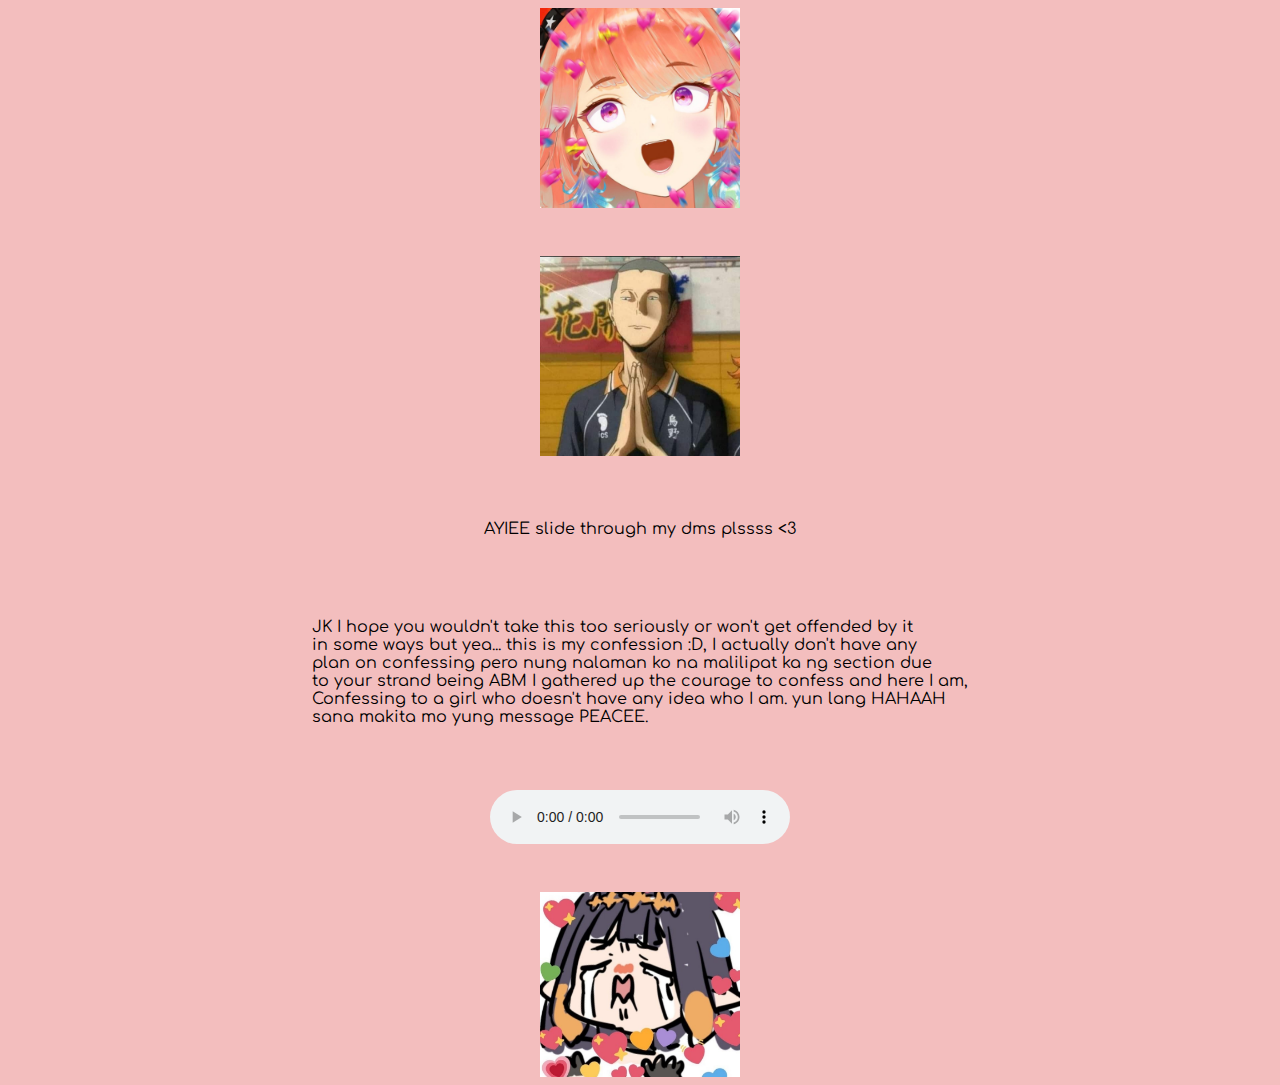
==== PLEASE/yes.html @ b72ee4d5 "POG" ====
<!DOCTYPE html>
<html lang="en">
<head>
            <link href='https://fonts.googleapis.com/css?family=Comfortaa' rel='stylesheet'>				
			<link rel="stylesheet" href="yes.css">	<meta name="viewport" content="width=device-width, initial-scale=1.0">
            <meta charset="UTF-8">
            <title>Tayo na ba? AHAHAHAHA</title>
</head>
<body>
            <div class="kilig">
                            
                            
            <img src="kiligsss.jpeg" alt="">
            
            <img src="packilig.jpeg" alt="">
            <p class="ay">AYIEE slide through my dms plssss <3</p>
            <p class="ay">JK I hope you wouldn't take this too seriously or won't get offended by it<br>
            in some ways but yea... this is my confession :D, I actually don't have any <br> plan on confessing pero nung nalaman ko
            na malilipat ka ng section due <br> to your strand being ABM I gathered up the courage to confess and here I am, <br>
            Confessing to a girl who doesn't have any idea who I am. yun lang HAHAAH <br> sana makita mo yung message PEACEE.  </p>
            <audio id="sound" controls autoplay src="Kinikilig.mp3"></audio>
            <img src="crykilig.jpeg" alt="">
            </div>

</body>
</html>
---- PLEASE/yes.css ----
body{
    background-color: rgb(243, 190, 190);
    font-family: 'Comfortaa';
}

.kilig img{
    width: 200px;
}

.kilig{
    display: flex;
    justify-content: center;
    align-items: center;
    flex-direction: column;
    gap:3em;
}
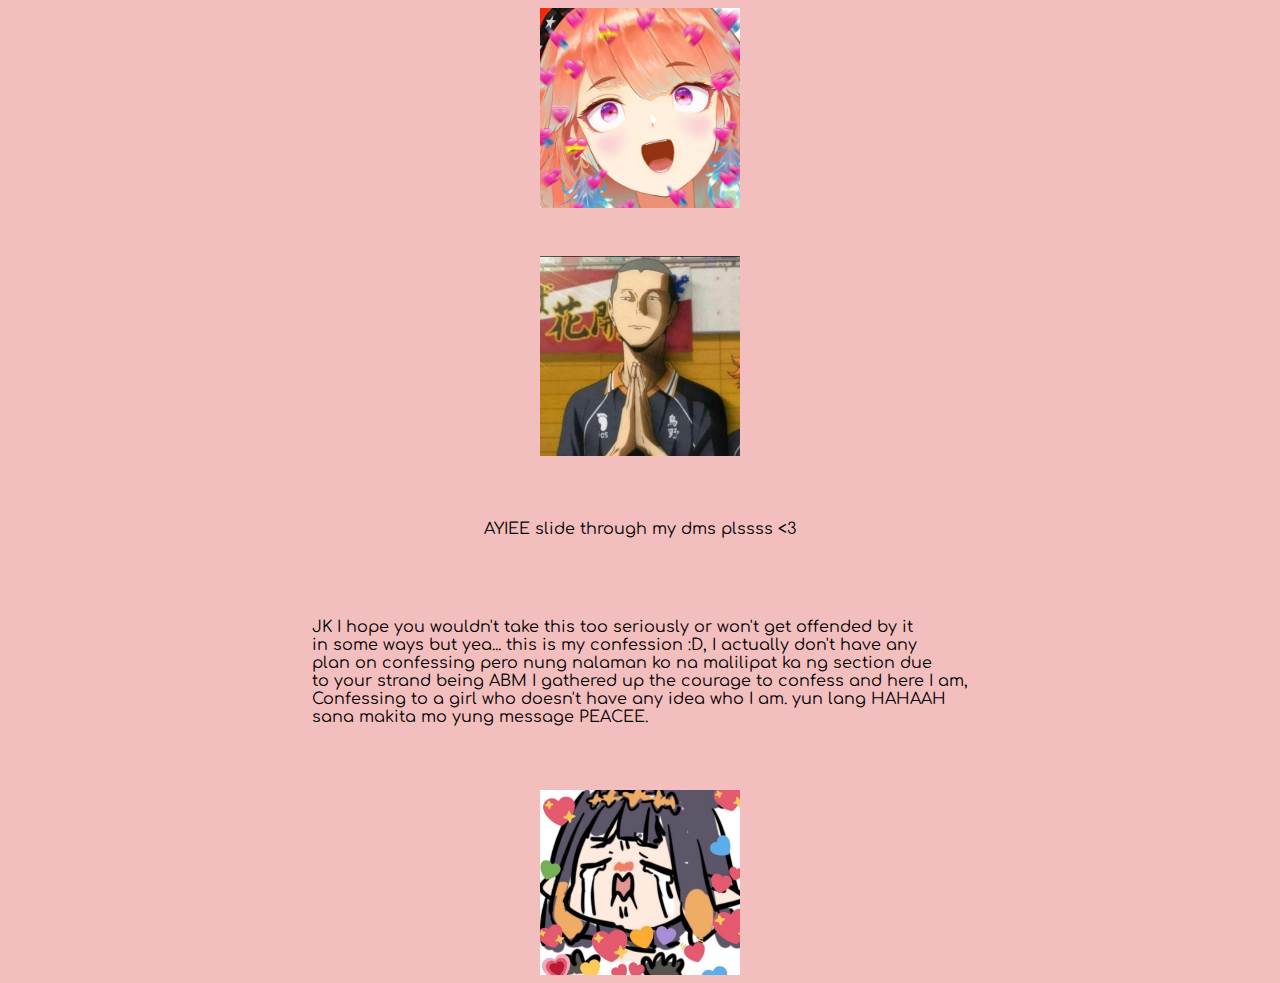
==== commit 367447ad: "Update yes.html" ====
--- a/PLEASE/yes.html
+++ b/PLEASE/yes.html
@@ -18,9 +18,9 @@
             in some ways but yea... this is my confession :D, I actually don't have any <br> plan on confessing pero nung nalaman ko
             na malilipat ka ng section due <br> to your strand being ABM I gathered up the courage to confess and here I am, <br>
             Confessing to a girl who doesn't have any idea who I am. yun lang HAHAAH <br> sana makita mo yung message PEACEE.  </p>
-            <audio id="sound" controls autoplay src="Kinikilig.mp3"></audio>
+            <audio id="sound" controls autoplay hidden src="Kinikilig.mp3"></audio>
             <img src="crykilig.jpeg" alt="">
             </div>
 
 </body>
-</html>+</html>
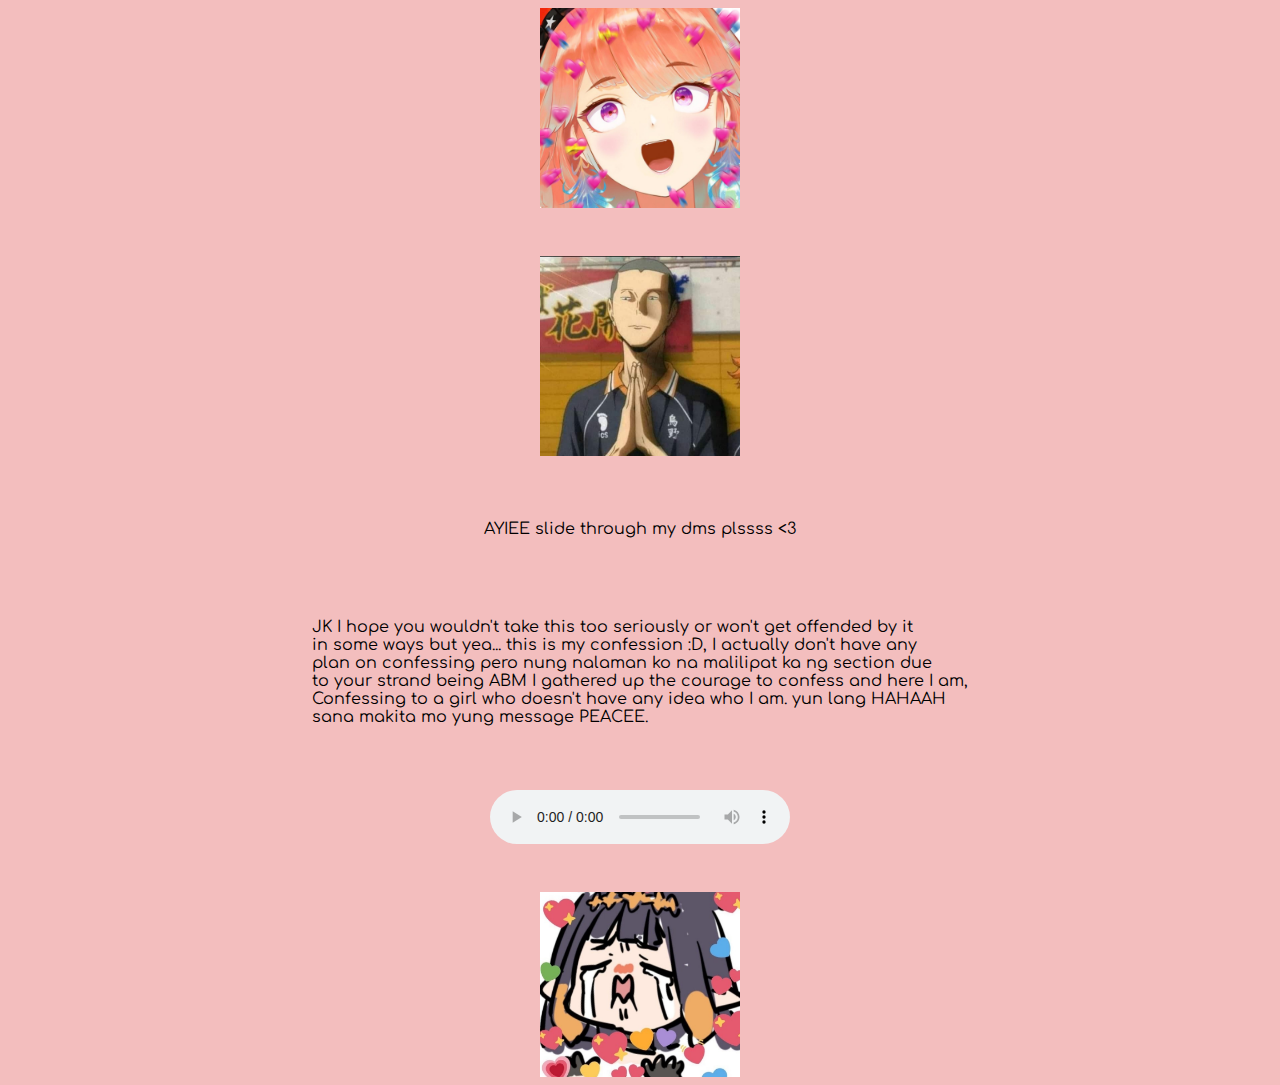
==== commit 198f7dc2: "Update yes.html" ====
--- a/PLEASE/yes.html
+++ b/PLEASE/yes.html
@@ -18,7 +18,7 @@
             in some ways but yea... this is my confession :D, I actually don't have any <br> plan on confessing pero nung nalaman ko
             na malilipat ka ng section due <br> to your strand being ABM I gathered up the courage to confess and here I am, <br>
             Confessing to a girl who doesn't have any idea who I am. yun lang HAHAAH <br> sana makita mo yung message PEACEE.  </p>
-            <audio id="sound" controls autoplay hidden src="Kinikilig.mp3"></audio>
+            <audio id="sound" controls src="Kinikilig.mp3"></audio>
             <img src="crykilig.jpeg" alt="">
             </div>
 
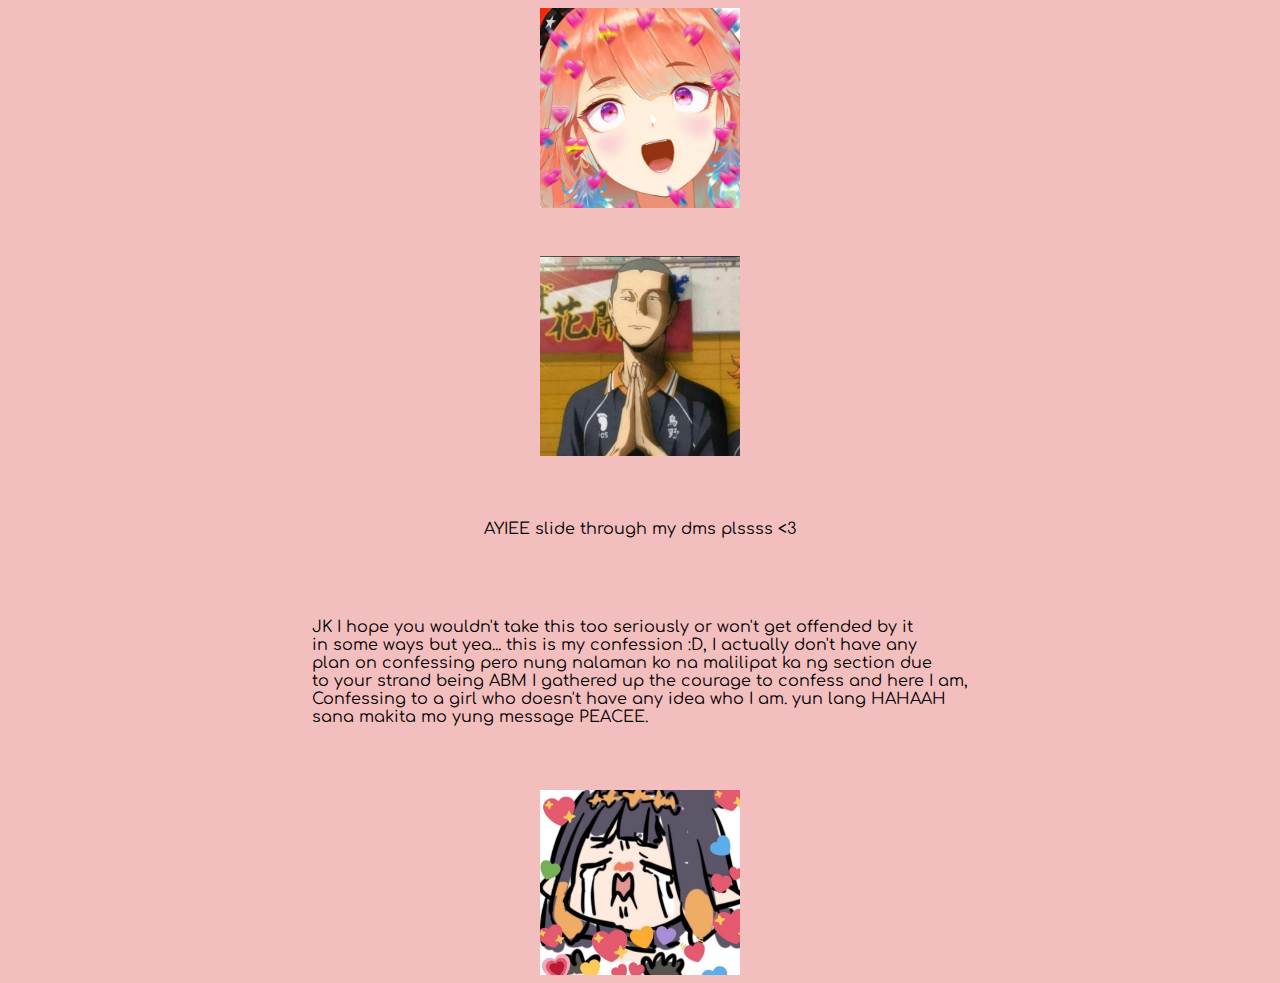
==== commit e55ba72c: "Update yes.html" ====
--- a/PLEASE/yes.html
+++ b/PLEASE/yes.html
@@ -18,7 +18,7 @@
             in some ways but yea... this is my confession :D, I actually don't have any <br> plan on confessing pero nung nalaman ko
             na malilipat ka ng section due <br> to your strand being ABM I gathered up the courage to confess and here I am, <br>
             Confessing to a girl who doesn't have any idea who I am. yun lang HAHAAH <br> sana makita mo yung message PEACEE.  </p>
-            <audio id="sound" controls src="Kinikilig.mp3"></audio>
+            <audio id="sound" controls autoplay hidden src="kinikilig.mp3"></audio>
             <img src="crykilig.jpeg" alt="">
             </div>
 
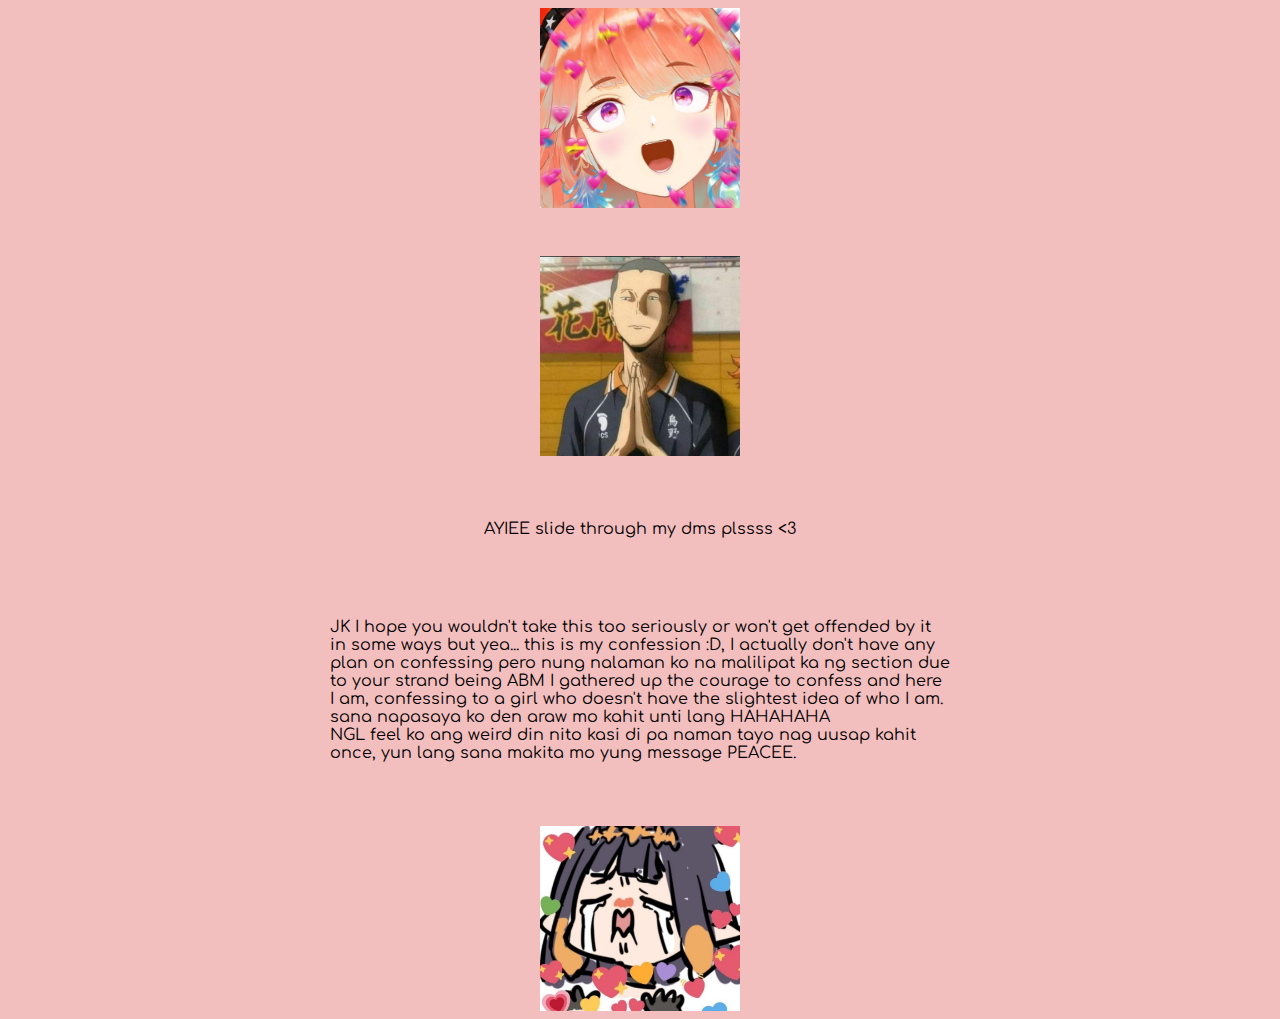
==== commit 20129b5c: "Update yes.html" ====
--- a/PLEASE/yes.html
+++ b/PLEASE/yes.html
@@ -16,8 +16,9 @@
             <p class="ay">AYIEE slide through my dms plssss <3</p>
             <p class="ay">JK I hope you wouldn't take this too seriously or won't get offended by it<br>
             in some ways but yea... this is my confession :D, I actually don't have any <br> plan on confessing pero nung nalaman ko
-            na malilipat ka ng section due <br> to your strand being ABM I gathered up the courage to confess and here I am, <br>
-            Confessing to a girl who doesn't have any idea who I am. yun lang HAHAAH <br> sana makita mo yung message PEACEE.  </p>
+            na malilipat ka ng section due <br> to your strand being ABM I gathered up the courage to confess and here <br> I am, 
+            confessing to a girl who doesn't have the slightest idea of who I am. <br> sana napasaya ko den araw mo kahit unti lang HAHAHAHA
+            <br>  NGL feel ko ang weird din nito kasi di pa naman tayo nag uusap kahit <br> once, yun lang sana makita mo yung message PEACEE.  </p>
             <audio id="sound" controls autoplay hidden src="kinikilig.mp3"></audio>
             <img src="crykilig.jpeg" alt="">
             </div>
